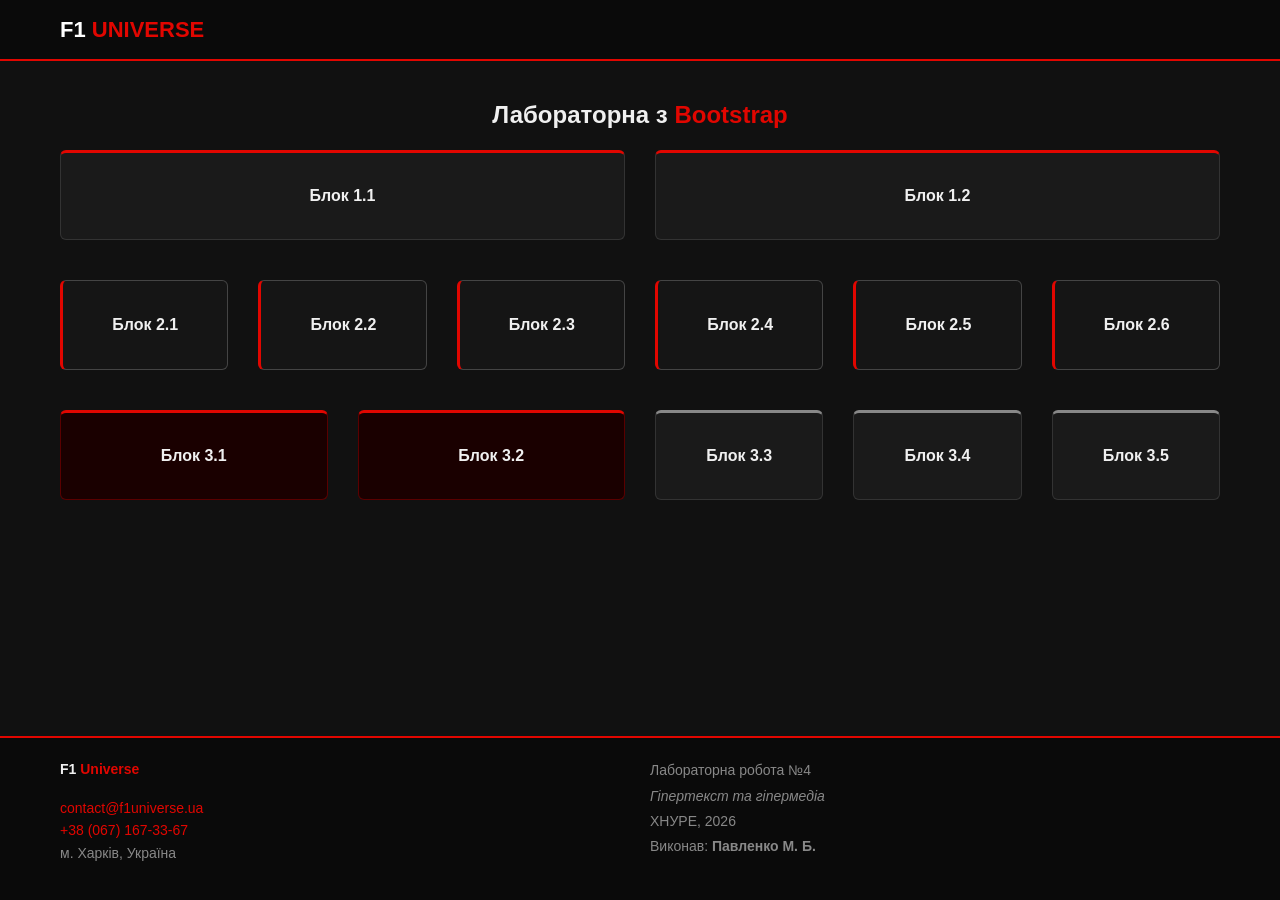
==== bootstrap.html @ 1b94eb37 "LB4 update" ====
<!DOCTYPE html>
<html lang="uk">
<head>
    <meta charset="UTF-8">
    <meta name="viewport" content="width=device-width, initial-scale=1.0">
    <title>F1 Universe - Bootstrap</title>

    <link rel="stylesheet" href="https://cdn.jsdelivr.net/npm/bootstrap@4.6.2/dist/css/bootstrap.min.css" integrity="sha384-xOolHFLEh07PJGoPkLv1IbcEPTNtaed2xpHsD9ESMhqIYd0nLMwNLD69Npy4HI+N" crossorigin="anonymous">

    <link rel="stylesheet" href="css/style.css">
    <link rel="icon" type="image/png" href="img/favicon.png">

    <style>
        .block-inner {
            border-radius: 6px;
            min-height: 90px;
            display: flex;
            align-items: center;
            justify-content: center;
            font-weight: 700;
            font-size: 16px;
            padding: 16px;
            font-family: 'Segoe UI', Arial, sans-serif;
        }

        .row-1 .block-inner {
            background-color: #1a1a1a;
            border: 1px solid #333;
            border-top: 3px solid #e10600;
            color: #f0f0f0;
        }

        .row-2 .block-inner {
            background-color: #151515;
            border: 1px solid #444;
            border-left: 3px solid #e10600;
            color: #f0f0f0;
        }

        .row-3 .block-inner {
            background-color: #1a0000;
            border: 1px solid #5a0000;
            border-top: 3px solid #e10600;
            color: #f0f0f0;
        }

        .row-3 .block-inner--right {
            background-color: #1a1a1a;
            border: 1px solid #333;
            border-top: 3px solid #888;
            color: #f0f0f0;
        }

        .bs-section {
            padding: 40px 0;
        }
    </style>
</head>

<body class="d-flex flex-column min-vh-100">

    <header class="header" id="top">
        <div class="container header__inner">
            <div class="header__logo">
                <a class="header__logo-link" href="index.html">F1 <span class="accent">Universe</span></a>
            </div>
        </div>
    </header>

    <main class="flex-grow-1">
        <section class="bs-section">
            <div class="container">

                <h2 class="section__title">
                    Лабораторна з <span class="accent">Bootstrap</span>
                </h2>

                <div class="row row-1 mb-4">
                    <div class="col-4 col-lg-6 mb-3">
                        <div class="block-inner">Блок 1.1</div>
                    </div>
                    <div class="col-4 col-lg-6 mb-3">
                        <div class="block-inner">Блок 1.2</div>
                    </div>
                </div>

                <div class="row row-2 mb-4">
                    <div class="col-2 mb-3 d-none d-md-block">
                        <div class="block-inner">Блок 2.1</div>
                    </div>
                    <div class="col-2 mb-3">
                        <div class="block-inner">Блок 2.2</div>
                    </div>
                    <div class="col-2 mb-3 d-none d-md-block">
                        <div class="block-inner">Блок 2.3</div>
                    </div>
                    <div class="col-2 mb-3">
                        <div class="block-inner">Блок 2.4</div>
                    </div>
                    <div class="col-2 mb-3 d-none d-md-block">
                        <div class="block-inner">Блок 2.5</div>
                    </div>
                    <div class="col-2 mb-3">
                        <div class="block-inner">Блок 2.6</div>
                    </div>
                </div>

                <div class="row row-3">

                    <div class="col-3 mb-3">
                        <div class="block-inner">Блок 3.1</div>
                    </div>

                    <div class="col-3 mb-3 d-none d-sm-block">
                        <div class="block-inner">Блок 3.2</div>
                    </div>
                    <div class="col-3 d-sm-none"></div>

                    <div class="col-2 mb-3">
                        <div class="block-inner block-inner--right">Блок 3.3</div>
                    </div>
                    <div class="col-2 mb-3">
                        <div class="block-inner block-inner--right">Блок 3.4</div>
                    </div>
                    <div class="col-2 mb-3">
                        <div class="block-inner block-inner--right">Блок 3.5</div>
                    </div>

                </div>
                </div></section>
    </main>

    <footer class="footer">
        <div class="container footer__inner">
            <div class="footer__col">
                <p class="footer__brand"><strong>F1 <span class="accent">Universe</span></strong></p>
                <address class="footer__address">
                    <a class="footer__address-link" href="mailto:contact@f1universe.ua">contact@f1universe.ua</a><br>
                    <a class="footer__address-link" href="tel:+380501234567">+38 (067) 167-33-67</a><br>
                    м. Харків, Україна
                </address>
            </div>
            <div class="footer__col">
                <p class="footer__info">Лабораторна робота №4<br>
                    <em>Гіпертекст та гіпермедіа</em><br>
                    ХНУРЕ, 2026<br>
                    Виконав: <strong>Павленко М. Б.</strong>
                </p>
            </div>
        </div>
    </footer>

</body>
</html>
---- css/style.css ----
* {
    margin: 0;
    padding: 0;
    box-sizing: border-box;
}
html {
    scroll-behavior: smooth;
}
body {
    font-family: 'Segoe UI', Arial, sans-serif;
    font-size: 16px;
    line-height: 1.6;
    color: #f0f0f0;
    background-color: #111;
}

.accent {
    color: #e10600;
}
.text-center {
    text-align: center;
}
.text-muted {
    color: #888;
}
.mt-10 {
    margin-top: 10px;
}
.mt-20 {
    margin-top: 20px;
}
/*приховування сміттєвих <br> та clear-div у grid*/
.grid-hidden {
    display: none;
}

.container {
    max-width: 1200px;
    margin: 0 auto;
    padding: 0 20px;
}

/*header*/
.header {
    background-color: #0a0a0a;
    border-bottom: 2px solid #e10600;
    padding: 12px 0;
}
.header__inner {
    display: flex;
    align-items: center;
    justify-content: space-between;
}
.header__logo-link {
    font-size: 22px;
    font-weight: 900;
    color: white;
    text-transform: uppercase;
    text-decoration: none;
}
.header__logo-link:hover {
    color: white;
}

/*nav*/
.nav__list {
    list-style: none;
    display: flex;
}
.nav__item {
    margin: 0 2px;
}
.nav__link {
    display: block;
    padding: 6px 12px;
    color: #ccc;
    font-size: 14px;
    text-decoration: none;
}
.nav__link:hover,
.nav__item_active .nav__link {
    background-color: #e10600;
    color: white;
    border-radius: 4px;
}
/*dropdown*/
.nav__item_dropdown {
    position: relative;
}
.nav__dropdown {
    display: none;
    position: absolute;
    top: 100%;
    left: 0;
    background-color: #1a1a1a;
    border: 1px solid #333;
    list-style: none;
    min-width: 180px;
    z-index: 100;
}
.nav__dropdown-link {
    display: block;
    padding: 8px 16px;
    color: #ccc;
    font-size: 14px;
    text-decoration: none;
}
.nav__dropdown-link:hover {
    background-color: #e10600;
    color: white;
}
.nav__item_dropdown:hover .nav__dropdown {
    display: block;
}

/*hero*/
.hero {
    padding: 50px 0;
    text-align: center;
    background-color: #1a0000;
}
.hero__label {
    color: #e10600;
    text-transform: uppercase;
    letter-spacing: 3px;
}
.hero__title {
    font-size: 32px;
    font-weight: 900;
}
.hero__subtitle {
    /* базовий параграф */
}
.hero__image {
    display: block;
    margin: 0 auto;
    max-width: 100%;
    height: auto;
}

/*header (drivers, schedule)*/
.page-header {
    padding: 36px 0;
    background-color: #150000;
    border-bottom: 1px solid #333;
    text-align: center;
}
.page-header__title {
    font-size: 32px;
    font-weight: 900;
}
.page-header__subtitle {
    color: #888;
}

/*section*/
.section {
    padding: 40px 0;
}
.section_theme_dark {
    background-color: #151515;
}
.section__title {
    font-size: 24px;
    font-weight: 700;
    text-align: center;
    margin-bottom: 20px;
}

/*grid*/
.layout {
    display: grid;
    gap: 20px;
}
.layout_columns_main-sidebar {
    grid-template-columns: 7fr 3fr;
}
.layout_columns_form-contacts {
    grid-template-columns: 6fr 4fr;
}
/*section-title всередині layout на всю ширину*/
.layout .section__title {
    grid-column: 1 / -1;
}

/*card*/
.card-grid {
    display: grid;
    grid-template-columns: repeat(3, 1fr);
    gap: 10px;
}
.card {
    background-color: #1a1a1a;
    border: 1px solid #333;
    border-radius: 6px;
    overflow: hidden;
}
.card__image {
    width: 100%;
    height: 280px;
    object-fit: cover;
    display: block;
}
.card__body {
    padding: 12px;
}
.card__title {
    font-size: 18px;
    font-weight: 700;
}
.card__text {
    font-size: 14px;
    color: #888;
    margin-bottom: 8px;
}
.card__link {
    color: #e10600;
    text-decoration: none;
}
.card__link:hover {
    color: #ff4040;
}

/*pilot-card*/
.pilot-grid {
    display: grid;
    grid-template-columns: repeat(2, 1fr);
    gap: 10px;
}
.pilot-card {
    background-color: #1a1a1a;
    border: 1px solid #333;
    border-radius: 6px;
    overflow: hidden;
}
.pilot-card__image {
    width: 100%;
    height: 180px;
    object-fit: cover;
    object-position: top;
    display: block;
}
.pilot-card__body {
    padding: 12px;
}
.pilot-card__name {
    font-size: 18px;
    font-weight: 700;
}
.pilot-card__team {
    font-size: 16px;
    font-weight: 600;
    color: #888;
}
.pilot-card__stats {
    font-size: 14px;
}

/*sidebar*/
.sidebar {
    background-color: #1a1a1a;
    border: 1px solid #333;
    border-radius: 6px;
    padding: 16px;
}
.sidebar__title {
    font-size: 14px;
    font-weight: 600;
    text-transform: uppercase;
    margin-bottom: 10px;
    color: #888;
    border-bottom: 1px solid #333;
    padding-bottom: 6px;
}
.sidebar__list {
    list-style: disc;
    padding-left: 18px;
}
.sidebar__list_no-disc {
    list-style: none;
    padding-left: 0;
}
.sidebar__item {
    margin-bottom: 6px;
    font-size: 14px;
}
.sidebar__link {
    display: block;
    padding: 6px 10px;
    background-color: #222;
    border: 1px solid #333;
    border-radius: 4px;
    color: #888;
    font-size: 14px;
    text-decoration: none;
}
.sidebar__link:hover {
    border-color: #e10600;
    color: #e10600;
}
.sidebar__note {
    font-size: 13px;
    color: #888;
}

/*data-table*/
.data-table {
    width: 100%;
    border-collapse: collapse;
    font-size: 14px;
}
.data-table__head-row {
    background-color: #e10600;
}
.data-table__th {
    padding: 10px;
    text-align: left;
    font-size: 13px;
    text-transform: uppercase;
    color: #ccc;
}
.data-table__td {
    padding: 10px;
    border-bottom: 1px solid #333;
}
.data-table__row:hover {
    background-color: #222;
}
.data-table__row:nth-child(even) {
    background-color: rgba(255, 255, 255, 0.03);
}
.data-table__row_next {
    border-left: 3px solid #e10600;
    background-color: #1a0000;
}

/*champ*/
.champ__subtitle {
    font-size: 16px;
    font-weight: 600;
}

/*stats*/
.stats-grid {
    display: grid;
    grid-template-columns: repeat(2, 1fr);
    gap: 10px;
}
.stats-block {
    background-color: #1a1a1a;
    padding: 16px;
    border: 1px solid #333;
    border-radius: 6px;
}
.stats-block_full {
    grid-column: 1 / -1;
    margin-top: 5px;
    text-align: left;
}
.stats-block__title {
    font-size: 18px;
    font-weight: 700;
}
.stats-block__list {
    padding-left: 20px;
}
.stats-block__list_nested {
    padding-left: 20px;
}
.stats-block__item {
    padding: 4px 0;
    font-size: 14px;
}
.stats-block__text {
    color: #888;
    margin-top: 10px;
}
.stats-block__text_small {
    color: #888;
    font-size: 13px;
}
.stats-nav {
    text-align: center;
    margin-top: 20px;
}
.stats-nav__link {
    color: #e10600;
    text-decoration: none;
}
.stats-nav__link:hover {
    color: #ff4040;
}

/*media*/
.media-layout {
    display: grid;
    grid-template-columns: repeat(2, 1fr);
    gap: 10px;
}
.media-layout .section__title {
    grid-column: 1 / -1;
}
.media-box {
    background-color: #1a1a1a;
    border: 1px solid #333;
    border-radius: 6px;
    padding: 14px;
}
.media-box__title {
    font-size: 18px;
    font-weight: 700;
}
.media-box__video {
    max-width: 100%;
    height: auto;
}
.media-box__audio {
    width: 100%;
}
/* video-wrapper */
.video-wrapper {
    grid-column: 1 / -1;
    background-color: #1a1a1a;
    border: 1px solid #333;
    border-radius: 6px;
    overflow: hidden;
    margin-top: 5px;
}
.video-wrapper__title {
    font-size: 18px;
    font-weight: 700;
    padding: 14px;
    border-bottom: 1px solid #333;
}
.video-wrapper__iframe {
    max-width: 100%;
    display: block;
}

/*form*/
.contact-form {
    background-color: #1a1a1a;
    padding: 20px;
    border: 1px solid #333;
    border-radius: 6px;
}
.contact-form__title {
    font-size: 14px;
    font-weight: 600;
    text-transform: uppercase;
    margin-bottom: 10px;
    color: #888;
    padding-bottom: 6px;
}
.contact-form__label {
    display: block;
    font-size: 13px;
    color: #888;
    text-transform: uppercase;
    margin-bottom: 4px;
}
.contact-form__required {
    color: #e10600;
}
.contact-form__input {
    width: 100%;
    padding: 10px;
    background-color: #111;
    border: 1px solid #333;
    border-radius: 4px;
    color: #f0f0f0;
    font-size: 15px;
    font-family: inherit;
    margin-bottom: 14px;
}
.contact-form__input:focus {
    outline: none;
    border-color: #e10600;
}
.contact-form__input_textarea {
    resize: vertical;
    min-height: 80px;
}
.contact-form__submit {
    width: 100%;
    padding: 12px;
    background: linear-gradient(135deg, #e10600, #990000);
    box-shadow: 0 4px 10px rgba(225, 6, 0, 0.4);
    color: white;
    border: none;
    border-radius: 4px;
    font-size: 15px;
    font-weight: 700;
    cursor: pointer;
}
.contact-form__submit:hover {
    background-color: #cc0000;
}

/*contact-info*/
.contact-info__title {
    font-size: 14px;
    font-weight: 600;
    text-transform: uppercase;
    margin-bottom: 10px;
    color: #888;
    border-bottom: 1px solid #333;
    padding-bottom: 6px;
}
.contact-info__address {
    font-style: normal;
    font-size: 14px;
    color: #888;
    line-height: 2;
}
.contact-info__address-link {
    color: #e10600;
    text-decoration: none;
}
.contact-info__address-link:hover {
    color: #ff4040;
}
.contact-info__note {
    font-size: 13px;
    color: #888;
    margin-top: 10px;
}
.contact-info__back {
    margin-top: 20px;
}
.contact-info__back-link {
    color: #e10600;
    text-decoration: none;
}
.contact-info__back-link:hover {
    color: #ff4040;
}

/*footer*/
.footer {
    background-color: #0a0a0a;
    border-top: 2px solid #e10600;
    padding: 20px 0;
    font-size: 14px;
    color: #888;
}
.footer__inner {
    display: grid;
    grid-template-columns: 1fr 1fr;
    gap: 20px;
}
.footer__brand {
    color: #f0f0f0;
}
.footer__brand-link {
    color: #f0f0f0;
    text-decoration: none;
}
.footer__info {
    line-height: 1.8;
}
.footer__address {
    font-style: normal;
}
.footer__address-link {
    color: #e10600;
    text-decoration: none;
}
.footer__address-link:hover {
    color: #ff4040;
}
.footer__bottom {
    grid-column: 1 / -1;
    text-align: center;
    margin-top: 15px;
    border-top: 1px solid #333;
    padding-top: 12px;
    font-size: 13px;
}
.footer__bottom-link {
    color: #e10600;
    text-decoration: none;
}
.footer__bottom-link:hover {
    color: #ff4040;
}

/*schedule*/
.schedule__note {
    text-align: center;
    margin-top: 20px;
    color: #888;
}
.schedule__back {
    text-align: center;
    margin-top: 10px;
}
.schedule__back-link {
    color: #e10600;
    text-decoration: none;
}
.schedule__back-link:hover {
    color: #ff4040;
}

/*------   БЛОК 2   ------*/
.extra-page {
    background-color: #f5f5f5; 
    padding: 20px;
    min-height: 100vh;
}

/*Task 1*/
.custom-grid {
    display: grid;
    grid-template-columns: 1fr 1fr;
    gap: 15px;
    max-width: 1000px;
    margin: 0 auto;
}
.custom-grid__item {
    display: flex;
    align-items: center;
    justify-content: center;
    padding: 40px 20px;
    border: 2px solid #333;
    text-align: center;
    color: white;
    font-family: sans-serif;
    border-radius: 4px;
}
.custom-grid__item_yellow {
    grid-column: 1 / -1;
    background-color: #ffca28;
    color: #333;
}
.custom-grid__item_magenta {
    grid-column: 1 / -1;
    background-color: #e040fb;
}
.custom-grid__item_purple {
    grid-column: 1 / 2;
    background-color: #673ab7;
    min-height: 250px;
}
.custom-grid__item_blue {
    grid-column: 2 / 3;
    background-color: #00b0ff;
    min-height: 250px;
}
.custom-grid__title {
    font-size: 24px;
    font-weight: bold;
}
.custom-grid__text {
    font-size: 18px;
    line-height: 1.5;
}

/*Task 2*/
@media (max-width: 768px) and (orientation: portrait) {
    .custom-grid {
        grid-template-columns: 1fr;
    }
    .custom-grid__item_purple,
    .custom-grid__item_blue {
        grid-column: 1 / -1;
        min-height: 180px;
    }
}
@media (max-height: 600px) and (orientation: landscape) {
    .custom-grid {
        grid-template-columns: 1fr 1fr;
    }
    .custom-grid__item_yellow {
        grid-column: 1 / 2;
    }
    .custom-grid__item_magenta {
        grid-column: 2 / 3;
    }
    .custom-grid__item_purple,
    .custom-grid__item_blue {
        min-height: 150px;
    }
}

/*Task 3*/
.fixed-widget {
    position: fixed;
    bottom: 40px;
    right: 40px;
    width: 80px;
    height: 80px;
    background-color: #e10600;
    border-radius: 50%;
    display: flex;
    align-items: center;
    justify-content: center;
    color: white;
    font-weight: bold;
    cursor: pointer;
    z-index: 1000;
    
    transition: all 0.3s ease;
}
.fixed-widget:hover {
    transform: scale(1.2) rotate(10deg);
    border-radius: 10px;
    background-color: #673ab7; 
}

/*------   БЛОК 3   ------*/
.header__menu-toggle {
    display: none;
}
.header__menu-btn {
    display: none;
    cursor: pointer;
    padding: 10px;
    z-index: 101;
}

.header__menu-icon,
.header__menu-icon::before,
.header__menu-icon::after {
    display: block;
    width: 24px;
    height: 3px;
    background-color: #f0f0f0;
    position: relative;
    transition: all 0.3s ease;
}
.header__menu-icon::before,
.header__menu-icon::after {
    content: '';
    position: absolute;
    left: 0;
}
.header__menu-icon::before { top: -8px; }
.header__menu-icon::after { top: 8px; }

/*Медіа-запит строго для ширини екрана 320px (і менше)*/
@media (max-width: 320px) {
    .header__inner {
        position: relative;
    }
    
    .header__menu-btn {
        display: block;
    }
    
    .nav__list {
        display: none;
        flex-direction: column;
        width: 100%;
        position: absolute;
        top: 100%;
        left: 0;
        background-color: #0a0a0a;
        border-top: 1px solid #333;
        z-index: 100;
    }
    
    .nav__item {
        margin: 0;
        text-align: center;
        border-bottom: 1px solid #222;
    }
    
    .nav__link {
        padding: 15px;
    }

    .header__menu-toggle:checked ~ .nav__list {
        display: flex;
    }
    
    .header__menu-toggle:checked + .header__menu-btn .header__menu-icon {
        background-color: transparent;
    }
    .header__menu-toggle:checked + .header__menu-btn .header__menu-icon::before {
        transform: rotate(45deg);
        top: 0;
    }
    .header__menu-toggle:checked + .header__menu-btn .header__menu-icon::after {
        transform: rotate(-45deg);
        top: 0;
    }
}

/* Task 7 - Clock */
.clock {
    display: flex;
    justify-content: center;
    padding: 20px;
}
.clock__face {
    width: 200px;
    height: 200px;
    border: 4px solid #e10600;
    border-radius: 50%;
    position: relative;
    background-color: #1a1a1a;
}
.clock__hand {
    position: absolute;
    bottom: 50%;
    left: 50%;
    transform-origin: bottom center;
    border-radius: 4px;
}
.clock__hand_hour {
    width: 6px;
    height: 50px;
    margin-left: -3px;
    background-color: #f0f0f0;
    animation: rotate-clock 12s linear infinite;
}
.clock__hand_minute {
    width: 4px;
    height: 70px;
    margin-left: -2px;
    background-color: #888;
    animation: rotate-clock 6s linear infinite;
}
.clock__hand_second {
    width: 2px;
    height: 85px;
    margin-left: -1px;
    background-color: #e10600;
    animation: rotate-clock 1s linear infinite;
}
.clock__center {
    width: 12px;
    height: 12px;
    background-color: #e10600;
    border-radius: 50%;
    position: absolute;
    top: 50%;
    left: 50%;
    transform: translate(-50%, -50%);
}

@keyframes rotate-clock {
    from {
        transform: rotate(0deg);
    }
    to {
        transform: rotate(360deg);
    }
}
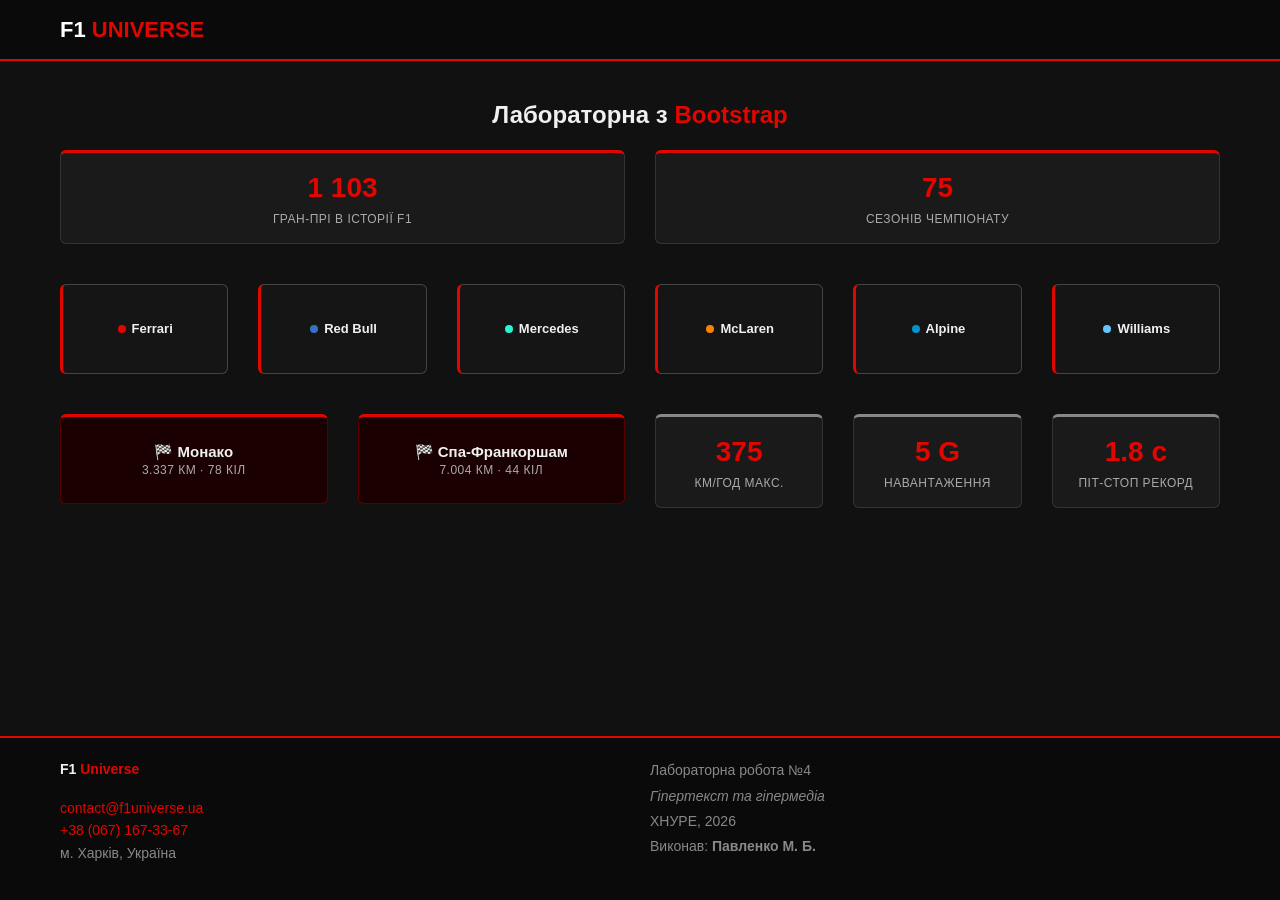
==== commit 20a6def5: "Content added" ====
--- a/bootstrap.html
+++ b/bootstrap.html
@@ -15,13 +15,19 @@
             border-radius: 6px;
             min-height: 90px;
             display: flex;
+            flex-direction: column;
             align-items: center;
             justify-content: center;
             font-weight: 700;
-            font-size: 16px;
-            padding: 16px;
+            font-size: 15px;
+            padding: 16px 12px;
             font-family: 'Segoe UI', Arial, sans-serif;
+            text-align: center;
+            line-height: 1.35;
         }
+        .block-inner .stat-num { font-size: 28px; color: #e10600; margin-bottom: 4px; }
+        .block-inner .stat-label { font-size: 12px; font-weight: 400; color: #aaa; text-transform: uppercase; letter-spacing: .5px; }
+        .block-inner .team-dot { width: 8px; height: 8px; border-radius: 50%; display: inline-block; margin-right: 6px; }
 
         .row-1 .block-inner {
             background-color: #1a1a1a;
@@ -35,6 +41,7 @@
             border: 1px solid #444;
             border-left: 3px solid #e10600;
             color: #f0f0f0;
+            font-size: 13px;
         }
 
         .row-3 .block-inner {
@@ -75,55 +82,91 @@
                     Лабораторна з <span class="accent">Bootstrap</span>
                 </h2>
 
+                <!-- Ряд 1 -->
                 <div class="row row-1 mb-4">
                     <div class="col-4 col-lg-6 mb-3">
-                        <div class="block-inner">Блок 1.1</div>
+                        <div class="block-inner">
+                            <span class="stat-num">1 103</span>
+                            <span class="stat-label">Гран-прі в історії F1</span>
+                        </div>
                     </div>
                     <div class="col-4 col-lg-6 mb-3">
-                        <div class="block-inner">Блок 1.2</div>
+                        <div class="block-inner">
+                            <span class="stat-num">75</span>
+                            <span class="stat-label">Сезонів чемпіонату</span>
+                        </div>
                     </div>
                 </div>
 
+                <!-- Ряд 2 -->
                 <div class="row row-2 mb-4">
                     <div class="col-2 mb-3 d-none d-md-block">
-                        <div class="block-inner">Блок 2.1</div>
+                        <div class="block-inner">
+                            <span><span class="team-dot" style="background:#e10600"></span>Ferrari</span>
+                        </div>
                     </div>
                     <div class="col-2 mb-3">
-                        <div class="block-inner">Блок 2.2</div>
+                        <div class="block-inner">
+                            <span><span class="team-dot" style="background:#3671C6"></span>Red Bull</span>
+                        </div>
                     </div>
                     <div class="col-2 mb-3 d-none d-md-block">
-                        <div class="block-inner">Блок 2.3</div>
+                        <div class="block-inner">
+                            <span><span class="team-dot" style="background:#27F4D2"></span>Mercedes</span>
+                        </div>
                     </div>
                     <div class="col-2 mb-3">
-                        <div class="block-inner">Блок 2.4</div>
+                        <div class="block-inner">
+                            <span><span class="team-dot" style="background:#FF8000"></span>McLaren</span>
+                        </div>
                     </div>
                     <div class="col-2 mb-3 d-none d-md-block">
-                        <div class="block-inner">Блок 2.5</div>
+                        <div class="block-inner">
+                            <span><span class="team-dot" style="background:#0093cc"></span>Alpine</span>
+                        </div>
                     </div>
                     <div class="col-2 mb-3">
-                        <div class="block-inner">Блок 2.6</div>
+                        <div class="block-inner">
+                            <span><span class="team-dot" style="background:#64C4FF"></span>Williams</span>
+                        </div>
                     </div>
                 </div>
 
+                <!-- Ряд 3 -->
                 <div class="row row-3">
 
                     <div class="col-3 mb-3">
-                        <div class="block-inner">Блок 3.1</div>
+                        <div class="block-inner">
+                            🏁 Монако<br>
+                            <span class="stat-label">3.337 км · 78 кіл</span>
+                        </div>
                     </div>
 
                     <div class="col-3 mb-3 d-none d-sm-block">
-                        <div class="block-inner">Блок 3.2</div>
+                        <div class="block-inner">
+                            🏁 Спа-Франкоршам<br>
+                            <span class="stat-label">7.004 км · 44 кіл</span>
+                        </div>
                     </div>
                     <div class="col-3 d-sm-none"></div>
 
                     <div class="col-2 mb-3">
-                        <div class="block-inner block-inner--right">Блок 3.3</div>
+                        <div class="block-inner block-inner--right">
+                            <span class="stat-num">375</span>
+                            <span class="stat-label">км/год макс.</span>
+                        </div>
                     </div>
                     <div class="col-2 mb-3">
-                        <div class="block-inner block-inner--right">Блок 3.4</div>
+                        <div class="block-inner block-inner--right">
+                            <span class="stat-num">5 G</span>
+                            <span class="stat-label">навантаження</span>
+                        </div>
                     </div>
                     <div class="col-2 mb-3">
-                        <div class="block-inner block-inner--right">Блок 3.5</div>
+                        <div class="block-inner block-inner--right">
+                            <span class="stat-num">1.8 с</span>
+                            <span class="stat-label">піт-стоп рекорд</span>
+                        </div>
                     </div>
 
                 </div>
